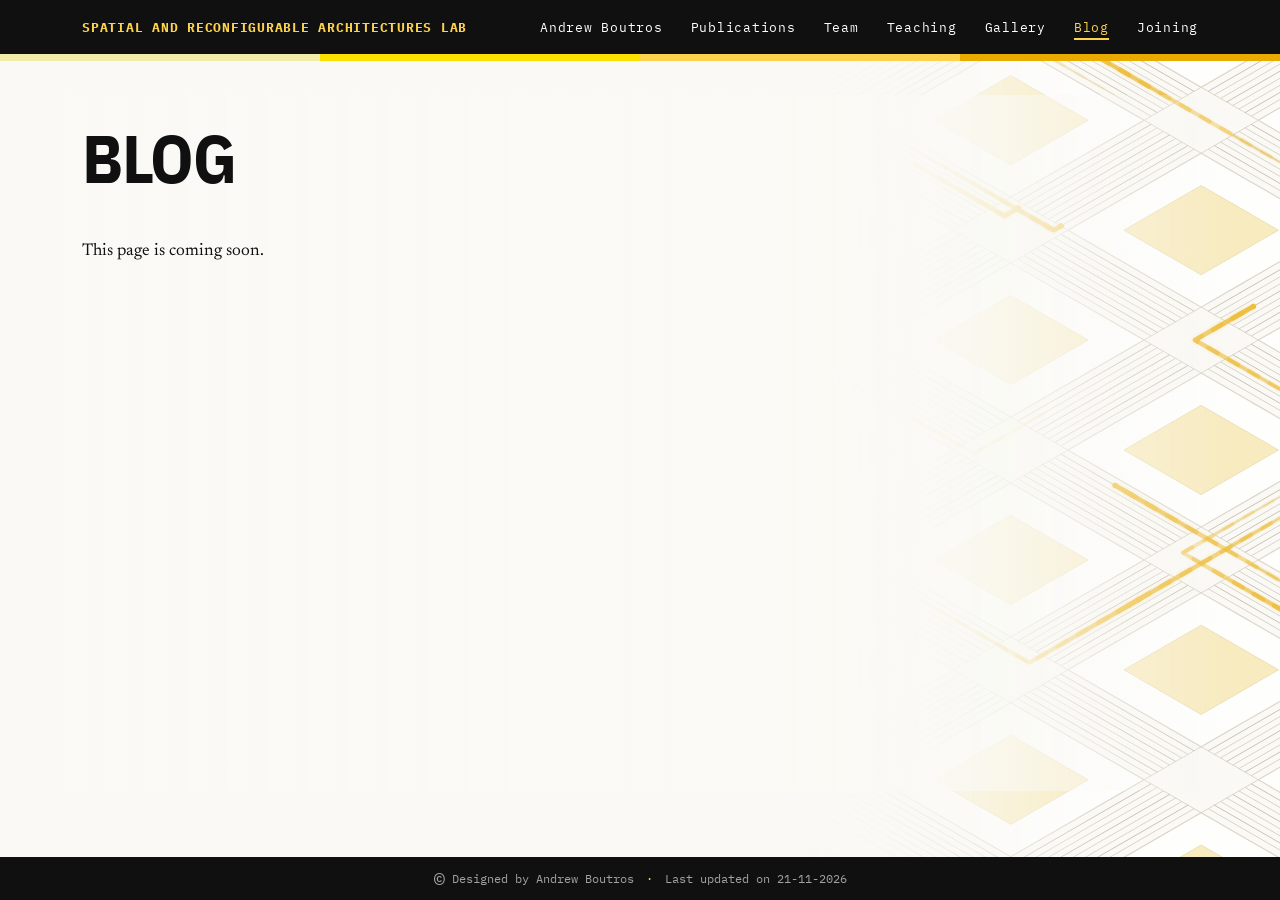
==== blog.html @ 1647d36e "Publish website from www@2eae42e" ====
<!DOCTYPE html>
<html lang="en">
<head>
<meta charset="utf-8">
<meta name="viewport" content="width=device-width, initial-scale=1">
<meta name="description" content="Future writing from Andrew Boutros and the Spatial And Reconfigurable Architectures Lab.">
<title>Blog — Andrew Boutros</title>
<link rel="icon" type="image/jpeg" href="assets/icons/waterloo-emblem.jpg">
<link rel="apple-touch-icon" href="assets/icons/waterloo-emblem.jpg">
<link rel="preconnect" href="https://fonts.googleapis.com">
<link rel="preconnect" href="https://fonts.gstatic.com" crossorigin>
<link href="https://fonts.googleapis.com/css2?family=IBM+Plex+Mono:wght@400;500;600&family=IBM+Plex+Sans+Condensed:wght@500;600;700&family=Newsreader:opsz,wght@6..72,300;6..72,400;6..72,500&display=swap" rel="stylesheet">
<link rel="stylesheet" href="assets/site.css">
</head>
<body class="page-blog">
<div class="bg" id="fabric" aria-hidden="true"></div>
<nav class="nav" aria-label="Primary">
<div class="nav-inner">
<div class="lab"><a target="_self" href="index.html">Spatial And Reconfigurable Architectures Lab</a></div>
<div class="nav-links"><a target="_self" href="index.html">Andrew Boutros</a>
<a target="_self" href="publications.html">Publications</a>
<a target="_self" href="research-team.html">Team</a>
<a target="_self" href="teaching.html">Teaching</a>
<a target="_self" href="gallery.html">Gallery</a>
<a target="_self" href="blog.html" aria-current="page">Blog</a>
<a target="_self" href="joining.html">Joining</a></div>
</div>
</nav>
<div class="colourbar" aria-hidden="true"><span></span><span></span><span></span><span></span></div>
<div class="wrap">

<main><h1>Blog</h1>
<div class="page-prose"><p>This page is coming soon.</p></div></main>
</div>
<footer><div class="foot-inner">
<p class="footer-credit"><span class="footer-copyright" aria-label="Copyright">©</span> Designed by Andrew Boutros <span class="footer-separator" aria-hidden="true">·</span> Last updated on 21-11-2026</p>
</div></footer>
<script src="assets/fabric.js"></script>
<script src="assets/site.js"></script>
<script data-goatcounter="https://aboutros.goatcounter.com/count" async src="https://gc.zgo.at/count.js"></script>
</body>
</html>
---- assets/site.css ----
:root{
  /* Waterloo palette: four gold levels + black/grey, on a paper-cream ground.
     Red is drawn from the three lions on the Waterloo shield. */
  --gold-1:#F2EDA8;
  --gold-2:#FAE100;
  --gold-3:#FED34C;
  --gold-4:#EAAB00;
  --ink:#101010;
  --grey-3:#787878;
  --grey-2:#A2A2A2;
  --grey-1:#DFDFDF;
  --lion:#BB0F33;
  --paper:#FAF9F5;
  --paper-2:#F0EEE6;

  --sans:"IBM Plex Sans Condensed",system-ui,sans-serif;
  --serif:"Newsreader",Georgia,serif;
  --mono:"IBM Plex Mono",ui-monospace,monospace;

  --rail:320px;
  --gap:56px;
}

*{box-sizing:border-box}
html{-webkit-text-size-adjust:100%}
body{
  margin:0;
  min-height:100vh;
  display:flex;
  flex-direction:column;
  background:var(--paper);
  color:var(--ink);
  font-family:var(--serif);
  font-size:17px;
  line-height:1.62;
  font-weight:400;
}
a{color:var(--ink);text-decoration:none;background-image:linear-gradient(var(--gold-3),var(--gold-3));
  background-size:100% .34em;background-position:0 88%;background-repeat:no-repeat;
  -webkit-box-decoration-break:clone;box-decoration-break:clone;transition:background-size .16s ease}
a:hover{background-size:100% 100%}
a:focus-visible{outline:2px solid var(--lion);outline-offset:2px;border-radius:2px}

/* ---------- right-hand fabric (signature element) ---------- */
.bg{position:fixed;right:0;top:0;bottom:0;z-index:-1;pointer-events:none;overflow:hidden;opacity:.76;
  width:clamp(340px,42vw,720px);
  -webkit-mask-image:linear-gradient(to left,#000 0%,#000 30%,rgba(0,0,0,.32) 58%,rgba(0,0,0,.08) 74%,transparent 94%);
  mask-image:linear-gradient(to left,#000 0%,#000 30%,rgba(0,0,0,.32) 58%,rgba(0,0,0,.08) 74%,transparent 94%)}

/* ---------- masthead ---------- */
.nav{background:var(--ink);color:#fff;position:relative;z-index:2}
.nav-inner{max-width:1180px;margin:0 auto;padding:14px 32px;display:flex;align-items:baseline;
  gap:28px;flex-wrap:wrap}
.lab{font-family:var(--sans);font-weight:700;font-size:16px;letter-spacing:.14em;
  text-transform:uppercase;color:var(--gold-3);margin-right:auto}
.nav-links{display:flex;align-items:baseline;gap:28px;flex-wrap:wrap}
.nav a{color:#fff;font-family:var(--mono);font-size:12.5px;letter-spacing:.06em;
  background-image:linear-gradient(var(--gold-3),var(--gold-3));background-size:0 2px;
  background-position:0 100%;padding-bottom:3px}
.nav a:hover{background-size:100% 2px;color:var(--gold-3)}
.nav a[aria-current="page"]{color:var(--gold-3);background-size:100% 2px}
.nav .lab a{color:inherit;background-image:none;background-size:0 0;padding-bottom:0}
.nav .lab a:hover{color:#fff;background-image:none;background-size:0 0}

/* the Waterloo colour bar: black over four levels of gold */
.colourbar{display:flex;height:7px;position:relative;z-index:2}
.colourbar span{flex:1}
.colourbar span:nth-child(1){background:var(--gold-1)}
.colourbar span:nth-child(2){background:var(--gold-2)}
.colourbar span:nth-child(3){background:var(--gold-3)}
.colourbar span:nth-child(4){background:var(--gold-4)}

/* ---------- shell ---------- */
.wrap{max-width:1180px;margin:0 auto;padding:64px 32px 0;position:relative;z-index:1;
  display:grid;grid-template-columns:var(--rail) 1fr;gap:var(--gap);width:100%;flex:1 0 auto}
.rail{align-self:start}
.page-publications .wrap,.page-research-team .wrap,.page-teaching .wrap,.page-gallery .wrap,
.page-blog .wrap,.page-joining .wrap{grid-template-columns:minmax(0,1fr);gap:0}

.portrait{width:100%;aspect-ratio:4/5;background:var(--paper-2);border:1px solid var(--ink);
  display:block;object-fit:cover}
.credit{font-family:var(--mono);font-size:11px;color:var(--grey-3);margin:8px 0 26px;letter-spacing:.02em}

.contact{font-family:var(--mono);font-size:13px;line-height:2.1;letter-spacing:.01em}
.contact>div{white-space:nowrap;overflow:hidden;text-overflow:ellipsis}
.contact .k{color:var(--grey-3);display:inline-block;width:5.2em}
.contact-map summary{display:flex;align-items:baseline;cursor:pointer;list-style:none}
.contact-map summary::-webkit-details-marker{display:none}
.contact-map summary::after{content:"+";margin-left:auto;color:var(--grey-3)}
.contact-map[open] summary::after{content:"−"}
.contact-map summary:hover .map-value{background-size:100% 100%}
.contact-map-fields{white-space:nowrap}
.map-value{background-image:linear-gradient(var(--gold-3),var(--gold-3));background-size:100% .34em;
  background-position:0 88%;background-repeat:no-repeat;transition:background-size .16s ease}
.contact-map-panel{margin:8px 0 14px;line-height:1.4}
.contact-map iframe{display:block;width:100%;height:210px;border:1px solid var(--ink);background:var(--paper-2)}
.contact-map-link{display:inline-block;margin-top:7px;font-size:10px;letter-spacing:.04em}

.affil{margin:26px 0 0;padding-top:20px;border-top:1px solid var(--grey-1);
  font-family:var(--mono);font-size:12px;line-height:1.85;color:var(--grey-3)}
.affil strong{color:var(--ink);font-weight:500}

/* ---------- main column ---------- */
main{position:relative}
main::before{content:"";position:absolute;inset:-30px -38px;z-index:-1;pointer-events:none;
  background:linear-gradient(to right,rgba(250,249,245,.98) 0%,rgba(250,249,245,.9) 68%,
    rgba(250,249,245,.42) 88%,rgba(250,249,245,0) 100%)}
h1{font-family:var(--sans);font-weight:700;font-size:clamp(44px,6.4vw,68px);line-height:.96;
  letter-spacing:-.02em;margin:0 0 6px;text-transform:uppercase}
.role{font-family:var(--mono);font-size:13px;letter-spacing:.05em;color:var(--grey-3);
  margin:0 0 34px;padding-bottom:26px;border-bottom:2px solid var(--ink)}
.page-home main p:not(.role){max-width:66ch;font-size:17px;text-align:justify;text-justify:inter-word;hyphens:none}
.bio p{margin:0 0 18px}

.actions{display:flex;gap:10px;flex-wrap:wrap;margin:30px 0 0}
.btn{font-family:var(--mono);font-size:12.5px;letter-spacing:.04em;padding:9px 15px;
  border:1px solid var(--ink);background:transparent;display:inline-block}
.btn:hover{background:var(--gold-3)}
.btn.solid{background:var(--ink);color:#fff}
.btn.solid:hover{background:var(--gold-3);border-color:var(--ink);color:var(--ink)}

section{margin-top:76px;scroll-margin-top:24px}
h2{font-family:var(--sans);font-weight:700;font-size:15px;letter-spacing:.2em;text-transform:uppercase;
  margin:0 0 26px;padding-bottom:10px;border-bottom:1px solid var(--ink);display:flex;
  align-items:baseline;gap:12px}
h2 .n{font-family:var(--mono);font-size:11px;font-weight:400;color:var(--grey-3);letter-spacing:.05em;
  margin-left:auto;text-transform:none}
.page-prose{margin-top:48px}
.page-prose p,.page-prose li{font-size:17px;line-height:1.55}
.page-prose p{max-width:none;text-align:justify;text-justify:inter-word;hyphens:none}
.page-prose h2{margin:0 0 18px;font-family:var(--sans);font-size:26px;line-height:1.2;scroll-margin-top:24px}
.page-prose h2~h2{margin-top:48px}
.page-prose h3{margin:42px 0 14px;font-family:var(--sans);font-size:21px;line-height:1.25;scroll-margin-top:24px}
.page-prose ul{margin:12px 0 20px;padding-left:24px}
.page-prose code{padding:1px 4px;background:var(--paper-2);font:13px var(--mono)}
.teaching-courses{margin-top:48px;display:grid;gap:18px}
.course summary{padding:14px 16px;border:1px solid var(--ink);background:var(--paper);
  cursor:pointer;font-family:var(--sans);font-size:18px;line-height:1.3;list-style:none}
.course summary::-webkit-details-marker{display:none}
.course summary:hover,.course summary:focus-visible,.course[open] summary{background:var(--gold-1)}
.course summary:focus-visible{outline:2px solid var(--lion);outline-offset:3px}
.course-offering-count{white-space:nowrap;color:var(--grey-3);font-weight:400}
.course-panel{margin-top:10px;padding:18px 20px;border:1px solid var(--ink);background:var(--paper);
  box-shadow:5px 5px 0 var(--gold-3)}
.course-overview{display:grid;grid-template-columns:150px minmax(0,1fr);gap:22px;align-items:center}
.course-logo{display:block;width:150px;height:150px;object-fit:contain}
.course-abstracts{display:grid;gap:10px}
.course-abstract{max-width:none;margin:0;font-size:17px;line-height:1.55;text-align:justify;
  text-justify:inter-word;hyphens:none}
.course-panel h2{margin:22px 0 8px;font-family:var(--sans);font-size:17px;line-height:1.3}
.course-feedback-note{margin:0 0 8px;color:var(--grey-3);font-size:15px;line-height:1.4}
.course-terms{list-style:none;margin:0;padding:0}
.course-terms li{display:flex;justify-content:flex-start;gap:24px;padding:6px 0;
  border-bottom:1px solid var(--grey-1);font-size:15px;line-height:1.4}
.course-terms li:last-child{border-bottom:0}
.course-feedback{display:flex;align-items:center;justify-content:flex-end;gap:10px;flex-wrap:wrap;
  text-align:right;color:var(--grey-3)}
.course-score-meter{position:relative;display:inline-block;cursor:help;line-height:1}
.course-score-track{position:relative;display:block;width:110px;height:12px;
  background:repeating-linear-gradient(90deg,var(--grey-1) 0 19px,transparent 19px 22px)}
.course-score-clip{position:absolute;inset:0 auto 0 0;width:var(--score-width);overflow:hidden}
.course-score-fill{display:block;width:110px;height:12px;
  background:repeating-linear-gradient(90deg,var(--gold-4) 0 19px,transparent 19px 22px)}
.course-score-meter::after{content:attr(data-score);position:absolute;left:50%;bottom:calc(100% + 8px);
  z-index:3;padding:5px 7px;background:var(--ink);color:#fff;font:11px/1.2 var(--mono);
  white-space:nowrap;opacity:0;visibility:hidden;transform:translateX(-50%) translateY(3px);
  transition:opacity .15s ease,transform .15s ease,visibility .15s ease;pointer-events:none}
.course-score-meter:hover::after,.course-score-meter:focus-visible::after{opacity:1;visibility:visible;
  transform:translateX(-50%) translateY(0)}
.course-score-meter:focus-visible{outline:2px solid var(--lion);outline-offset:3px}
.course-response-count{white-space:nowrap}

@media (max-width:600px){
  .course-overview{grid-template-columns:92px minmax(0,1fr);gap:14px}
  .course-logo{width:92px;height:92px}
}

/* news */
.news{list-style:none;margin:0;padding:0}
.news li{display:grid;grid-template-columns:5.5em 1fr;gap:14px;padding:13px 0;
  border-bottom:1px solid var(--grey-1);align-items:baseline}
.news li[hidden]{display:none}
.news time{font-family:var(--mono);font-size:12px;color:var(--grey-3);letter-spacing:.03em}
.news li>span{text-align:justify;text-justify:inter-word;hyphens:none}
.news-pagination{display:flex;align-items:center;justify-content:center;gap:12px;margin-top:16px}
.news-pagination button{display:grid;place-items:center;width:38px;height:34px;padding:0;border:1px solid var(--ink);
  background:var(--paper);color:var(--ink);cursor:pointer;font:20px/1 var(--sans)}
.news-pagination button:hover:not(:disabled),.news-pagination button:focus-visible{background:var(--gold-3)}
.news-pagination button:disabled{cursor:default;opacity:.3}
.news-pagination [data-news-page-status]{min-width:82px;text-align:center;color:var(--grey-3);
  font:12px var(--mono)}

/* publications */
.year{font-family:var(--mono);font-size:12px;letter-spacing:.14em;color:var(--grey-3);
  margin:36px 0 14px;padding-bottom:6px;border-bottom:1px dashed var(--grey-1)}
.year:first-of-type{margin-top:0}
.pub{margin:0 0 20px;padding-left:20px;border-left:2px solid var(--grey-1)}
.pub:hover{border-left-color:var(--gold-4)}
.pub .t{font-weight:500}
.citation-badge,.pdf-view-badge{display:inline-flex;align-items:center;gap:4px;margin-left:8px;padding:1px 5px;
  border:1px solid var(--ink);background:var(--paper-2);color:var(--ink);font-family:var(--mono);
  font-size:10px;font-weight:500;line-height:1.35;vertical-align:.12em;white-space:nowrap}
.citation-badge img,.pdf-view-badge img{display:block;width:12px;height:12px}
.pdf-view-badge{transition:opacity .15s ease}
.pdf-view-badge.is-unavailable{opacity:.55}
a.citation-badge:hover{background-image:none;background:var(--gold-3);border-color:var(--ink);color:var(--ink)}
.pub .a{font-size:15px;color:var(--ink);font-style:italic;display:block;margin-top:2px}
.pub .a b{color:var(--ink);font-weight:500;font-style:normal}
.pub .v{font-family:var(--mono);font-size:12px;color:var(--grey-3);display:block;margin-top:4px}
.pub-tags{display:inline-flex;gap:6px;flex-wrap:wrap;margin-left:10px;vertical-align:middle}
.pub-tag{font-family:var(--mono);font-size:10px;line-height:1.5;letter-spacing:.06em;
  text-transform:uppercase;padding:2px 7px;white-space:nowrap;border:1px solid var(--ink);
  background-image:none}
.pub-tag.award{display:inline-block;padding-inline:11px;background:var(--lion);border-color:var(--lion);
  color:var(--gold-3);clip-path:polygon(0 0,100% 0,calc(100% - 6px) 50%,100% 100%,0 100%,6px 50%)}
.pub-tag.video,.pub-tag.blog,.pub-tag.press,.pub-tag.github{
  background:var(--paper-2);border-color:var(--ink);color:var(--ink)}
a.pub-tag:hover{background-image:none;background:var(--gold-3);border-color:var(--ink);color:var(--ink)}

/* collaborators */
.collaborators{margin-top:54px}
.collaborators>.collaborator-list{max-width:none;line-height:1.3;text-align:justify;text-justify:inter-word;hyphens:none;margin-bottom:0}
.collaborator{white-space:nowrap}
.collaborator-count{font-family:var(--mono);font-size:10px;color:var(--grey-3)}

/* publication summary */
.publication-summary dl{display:grid;grid-template-columns:max-content minmax(5ch,max-content);column-gap:28px;
  margin:0;line-height:1.3}
.publication-summary dl>div{display:contents}
.publication-summary dt{padding:2px 0;font:inherit;color:var(--ink)}
.publication-summary dd{margin:0;padding:2px 0;font:inherit;font-weight:500;color:var(--ink);text-align:right}

/* team */
.page-research-team main>section{margin-top:48px}
.team-grid{display:grid;grid-template-columns:repeat(auto-fill,minmax(135px,155px));gap:30px 24px;
  justify-content:start}
.team-photo{width:100%;aspect-ratio:1;overflow:hidden;border:1px solid var(--ink);background:var(--paper-2)}
.team-card img{display:block;width:100%;height:100%;object-fit:cover;
  object-position:var(--crop-x,50%) var(--crop-y,50%);transform:scale(var(--crop-zoom,1));
  transform-origin:var(--crop-x,50%) var(--crop-y,50%)}
.team-profile-toggle{display:block;margin-top:12px;padding:0;border:0;background:none;color:var(--ink);cursor:pointer;
  font-family:var(--sans);font-size:18px;font-weight:600;line-height:1.2;text-align:left}
.team-profile-toggle:hover,.team-profile-toggle[aria-expanded="true"]{color:var(--lion)}
.team-profile-toggle:focus-visible{outline:2px solid var(--lion);outline-offset:3px}
.team-profile-panels:empty{display:none}
.team-profile-panel{width:100%;margin-top:28px;padding:18px 20px;border:1px solid var(--ink);
  background:var(--paper);box-shadow:5px 5px 0 var(--gold-3)}
.team-profile-panel[hidden]{display:none}
.team-profile-panel h3{margin:0 0 8px;font-family:var(--sans);font-size:18px;line-height:1.2}
.team-profile-subheading{margin:22px 0 8px;font-family:var(--sans);font-size:17px;line-height:1.2}
.team-profile-panel p{margin:0;font-size:15px;line-height:1.45;color:var(--ink);
  text-align:justify;text-justify:inter-word;hyphens:none}
.team-profile-panel p+p{margin-top:10px}
.team-profile-section{margin-top:28px}
.team-profile-section h4{margin:0 0 8px;font-family:var(--sans);font-size:17px;line-height:1.2}
.team-profile-panel .team-profile-note{color:var(--grey-3)}
.team-profile-image{display:block;width:min(100%,900px);margin-top:16px;background:none}
.team-profile-image:hover{background:none}
.team-profile-image img{display:block;width:100%;height:auto;border:1px solid var(--ink)}
.academic-family{margin-top:16px}
.family-controls{display:flex;align-items:end;justify-content:space-between;gap:12px;flex-wrap:wrap;
  margin-bottom:10px;font:12px var(--mono)}
.family-controls label{display:grid;gap:4px;color:var(--grey-3)}
.family-controls input{width:min(280px,72vw);padding:7px 9px;border:1px solid var(--ink);
  border-radius:0;background:var(--paper);color:var(--ink);font:13px var(--sans)}
.family-control-buttons{display:flex;gap:6px;flex-wrap:wrap}
.family-controls button{padding:7px 9px;border:1px solid var(--ink);background:var(--paper);
  color:var(--ink);cursor:pointer;font:600 11px var(--mono)}
.family-controls button:hover,.family-controls button:focus-visible{background:var(--gold-3)}
.family-viewport{width:100%;height:auto;min-height:0;aspect-ratio:var(--family-aspect);overflow:hidden;
  border:1px solid var(--ink);background:var(--paper-2)}
.family-svg{display:block;width:100%;height:100%;touch-action:pan-y;cursor:grab;user-select:none}
.family-svg.is-dragging{cursor:grabbing}
.family-edge{fill:none;stroke:var(--grey-2);stroke-width:1.5;vector-effect:non-scaling-stroke;
  transition:opacity .15s ease,stroke .15s ease,stroke-width .15s ease}
.family-node{cursor:pointer;transition:opacity .15s ease}
.family-node-box{fill:var(--paper);stroke:var(--ink);stroke-width:2;vector-effect:non-scaling-stroke}
.family-node-accent{fill:var(--grey-2)}
.family-node-photo{pointer-events:none}
.family-group-italy .family-node-box{fill:#dcebd7}
.family-group-italy .family-node-accent{fill:#72956b}
.family-group-paris .family-node-box{fill:#fff1c8}
.family-group-paris .family-node-accent{fill:var(--gold-4)}
.family-group-leiden .family-node-box{fill:#f6cf9f}
.family-group-leiden .family-node-accent{fill:#c97832}
.family-group-cambridge .family-node-box{fill:#f3cdd0}
.family-group-cambridge .family-node-accent{fill:var(--lion)}
.family-group-toronto .family-node-box{fill:#cbdff0}
.family-group-toronto .family-node-accent{fill:#3977a5}
.family-group-current .family-node-box{fill:var(--gold-1)}
.family-group-current .family-node-accent{fill:var(--lion)}
.family-node-name{fill:var(--ink);font:600 15px var(--sans);text-anchor:middle}
.family-node-meta{fill:var(--ink);font:500 13.5px var(--sans);text-anchor:middle}
.family-node:hover .family-node-box,.family-node:focus .family-node-box{stroke:var(--lion);stroke-width:3}
.academic-family.has-selection .family-node:not(.is-lineage):not(.is-selected),
.academic-family.has-selection .family-edge:not(.is-lineage){opacity:.16}
.family-node.is-lineage .family-node-box{stroke:var(--gold-4);stroke-width:3}
.family-node.is-selected .family-node-box{stroke:var(--lion);stroke-width:4}
.family-edge.is-lineage{stroke:var(--ink);stroke-width:1.75;opacity:1}
.family-detail-area{min-height:84px;margin-top:10px;padding:12px 14px;border:1px solid var(--grey-1);
  background:var(--paper)}
.team-profile-panel .family-detail-prompt{color:var(--grey-3)}
.family-detail-content{display:grid;grid-template-columns:72px minmax(0,1fr);gap:14px;align-items:start}
.family-detail-photo{display:block;width:72px;height:96px;border:1px solid var(--ink);object-fit:cover}
.family-person-detail h5{margin:0 0 8px;font:600 17px var(--sans)}
.family-person-detail dl{display:grid;gap:5px;margin:0;font-size:14px;line-height:1.35}
.family-person-detail dl>div{display:grid;grid-template-columns:150px minmax(0,1fr);gap:12px}
.family-person-detail dt{color:var(--grey-3)}
.family-person-detail dd{margin:0}
.family-person-detail button{padding:0;border:0;background:none;color:var(--ink);cursor:pointer;
  font:inherit;text-decoration:underline;text-decoration-color:var(--gold-4);text-decoration-thickness:3px;
  text-underline-offset:-1px}
.family-person-detail button:hover{color:var(--lion)}
.team-profile-links{display:flex;gap:14px;flex-wrap:wrap;margin-top:12px;font-size:14px}
.team-title{margin:1px 0 0;font-size:15px;line-height:1.35;color:var(--grey-3)}
.team-list{list-style:none;margin:0;padding:0;line-height:1.3}
.team-list li{padding:3px 0}
.team-alumni span{color:var(--grey-3)}
.team-sponsors .sponsors-intro{margin:0 0 18px;font-size:15px;line-height:1.45}
.sponsor-list{display:flex;align-items:center;justify-content:center;gap:24px 36px;flex-wrap:wrap;list-style:none;
  margin:0;padding:0}
.sponsor-list li{margin:0}
.sponsor-logo{display:flex;align-items:center;justify-content:center;width:230px;height:92px;
  padding:10px 14px;border:1px solid var(--grey-1);background:#fff;transition:border-color .15s ease}
.sponsor-logo:hover,.sponsor-logo:focus-visible{border-color:var(--waterloo-gold)}
.sponsor-logo img{display:block;max-width:100%;max-height:100%;object-fit:contain}

/* gallery */
.gallery-grid{display:grid;grid-template-columns:repeat(auto-fill,minmax(220px,1fr));gap:24px;margin-top:48px}
.gallery-item{display:block;border:1px solid var(--ink);background:var(--paper);color:var(--ink)}
.gallery-item:hover{background:var(--gold-1)}
.gallery-item img{display:block;width:100%;aspect-ratio:4/3;object-fit:cover;border-bottom:1px solid var(--ink)}
.gallery-item span{display:block;padding:10px 12px;font-size:14px;line-height:1.3}
.gallery-lightbox{width:calc(100vw - 32px);max-width:none;max-height:calc(100vh - 32px);margin:auto;
  padding:14px;border:1px solid var(--ink);background:var(--paper);color:var(--ink);overflow:hidden}
.gallery-lightbox[open]{display:grid;grid-template-rows:auto minmax(0,1fr);height:calc(100vh - 32px)}
.gallery-lightbox::backdrop{background:rgba(24,24,22,.88)}
.gallery-lightbox-close{display:block;margin:0 0 12px auto;padding:7px 12px;
  border:1px solid var(--ink);background:var(--paper);color:var(--ink);cursor:pointer;font:600 13px var(--mono)}
.gallery-lightbox-close:hover{background:var(--gold-3)}
.gallery-lightbox figure{display:grid;grid-template-rows:minmax(0,1fr) auto;min-height:0;margin:0}
.gallery-lightbox-stage{position:relative;min-height:0}
.gallery-lightbox img{display:block;width:100%;height:100%;min-height:0;object-fit:contain}
.gallery-lightbox-nav{position:absolute;top:50%;width:48px;height:64px;padding:0;border:1px solid var(--ink);
  background:rgba(250,249,245,.9);color:var(--ink);cursor:pointer;font:400 38px/1 var(--sans);
  transform:translateY(-50%)}
.gallery-lightbox-nav:hover{background:var(--gold-3)}
.gallery-lightbox-previous{left:12px}
.gallery-lightbox-next{right:12px}
.gallery-lightbox figcaption{padding:12px 2px 2px;font-size:15px;line-height:1.35}

.note{background:var(--gold-1);border:1px solid var(--gold-4);padding:20px 24px;
  font-size:16px;max-width:66ch}
.note strong{font-family:var(--sans);letter-spacing:.02em}

footer{margin-top:96px;background:var(--ink);color:var(--grey-2);position:relative;z-index:1}
.foot-inner{max-width:1180px;margin:0 auto;padding:12px 32px;font-family:var(--mono);font-size:12px;
  text-align:center}
.footer-credit{margin:0}
.footer-copyright{display:inline-block;font-size:18px;line-height:0;vertical-align:-2px}
.footer-separator{padding:0 5px;color:var(--gold-3)}
footer a{color:var(--gold-3);background:none}
footer a:hover{color:#fff}

@media (max-width:900px){
  .wrap{grid-template-columns:1fr;gap:44px;padding:40px 22px 0}
  .rail{display:grid;grid-template-columns:150px 1fr;gap:24px;align-items:start}
  .credit{margin-bottom:0}
  .nav-inner{padding:12px 22px;gap:16px}
  .lab{flex:1 0 100%;margin-bottom:4px}
  .nav-links{width:100%;gap:16px}
  .foot-inner{padding:10px 22px}
  section{margin-top:56px}
  .bg{display:none}
  .news li{grid-template-columns:1fr;gap:3px}
  .family-viewport{min-height:0}
  .family-person-detail dl>div{grid-template-columns:1fr;gap:1px}
}
@media (max-width:640px){
  body{font-size:16px;line-height:1.55}
  .nav-inner{display:block;padding:9px 16px 0}
  .lab{margin:0 0 2px;font-size:13px;line-height:1.25;letter-spacing:.09em}
  .nav-links{width:auto;margin:0 -16px;padding:0 16px 7px;gap:20px;flex-wrap:nowrap;
    overflow-x:auto;overscroll-behavior-x:contain;scrollbar-width:none;-webkit-overflow-scrolling:touch}
  .nav-links::-webkit-scrollbar{display:none}
  .nav-links a{flex:0 0 auto;padding:7px 0 6px}

  .wrap{padding:28px 16px 0;gap:32px}
  .rail{grid-template-columns:112px minmax(0,1fr);gap:16px}
  .credit:empty{display:none}
  .contact{min-width:0;font-size:11.5px;line-height:1.65}
  .contact>div{white-space:normal;overflow:visible;text-overflow:clip}
  .contact .k{display:block;width:auto;line-height:1.3}
  .contact a{overflow-wrap:anywhere}
  .contact-map summary{min-height:36px;align-items:center}
  .contact-map-panel{width:calc(100vw - 32px);margin:8px 0 14px -128px}
  .contact-map iframe{height:min(58vw,210px)}
  .contact-map-link{font-size:11px}
  .actions{margin-top:16px;gap:8px}
  .btn{min-height:40px;padding:9px 12px}
  .affil{margin-top:16px;padding-top:14px;font-size:11px;line-height:1.55}

  main::before{inset:-20px -12px;filter:blur(12px)}
  h1{font-size:clamp(34px,11vw,44px);line-height:1;overflow-wrap:anywhere}
  .role{margin-bottom:25px;padding-bottom:20px;font-size:11px;line-height:1.45;letter-spacing:.035em}
  section{margin-top:44px}
  h2{margin-bottom:18px;font-size:14px;line-height:1.35;letter-spacing:.14em;flex-wrap:wrap}
  .page-home main p:not(.role),.page-prose p,.page-prose li,.news li>span,
  .collaborators>.collaborator-list,.team-profile-panel p,.course-abstract{
    text-align:left;text-justify:auto}
  .page-prose{margin-top:32px}
  .page-prose p,.page-prose li{font-size:16px;line-height:1.5}
  .page-prose h2{font-size:22px;line-height:1.2}
  .page-prose h2~h2{margin-top:36px}
  .page-prose h3{margin:32px 0 12px;font-size:19px}
  .page-prose code{overflow-wrap:anywhere;word-break:break-word}

  .news li{padding:10px 0}
  .news-pagination button{width:44px;height:40px}

  .pub{margin-bottom:18px;padding-left:11px}
  .pub .t{display:flex;align-items:center;column-gap:6px;flex-wrap:wrap;line-height:1.42}
  .pub .t>a:first-child{flex:1 0 100%}
  .citation-badge,.pdf-view-badge{min-height:24px;margin:4px 0 0;padding:2px 6px}
  .pub .a{font-size:14px;line-height:1.4}
  .pub .v{font-size:11px;line-height:1.45}
  .pub-tags{display:flex;margin:6px 0 0;gap:5px}
  .pub-tag{padding:3px 7px}
  .year{margin-top:30px}
  .collaborators{margin-top:42px}
  .collaborators>.collaborator-list{line-height:1.45}
  .publication-summary dl{grid-template-columns:max-content minmax(3ch,max-content);column-gap:16px;
    font-size:15px;line-height:1.35}

  .page-research-team main>section{margin-top:38px}
  .team-grid{grid-template-columns:repeat(2,minmax(0,1fr));gap:22px 16px}
  .team-profile-toggle{min-height:36px;margin-top:9px;font-size:17px}
  .team-title{font-size:14px}
  .team-profile-panel{margin-top:20px;padding:15px 14px;box-shadow:3px 3px 0 var(--gold-3)}
  .team-profile-section{margin-top:22px}
  .family-controls{display:grid;grid-template-columns:1fr;align-items:stretch}
  .family-controls label,.family-controls input{width:100%}
  .family-control-buttons{display:grid;grid-template-columns:repeat(3,1fr)}
  .family-controls button{min-height:42px}
  .family-viewport{height:clamp(480px,72vh,680px);height:clamp(480px,72svh,680px);aspect-ratio:auto}
  .family-svg{touch-action:none}
  .family-detail-area{padding:11px 10px}
  .family-detail-content{grid-template-columns:60px minmax(0,1fr);gap:10px}
  .family-detail-photo{width:60px;height:80px}
  .family-person-detail dl{font-size:13px}
  .sponsor-logo{width:min(230px,100%)}

  .teaching-courses{margin-top:32px;gap:14px}
  .course summary{padding:12px;font-size:17px}
  .course-panel{padding:15px 14px;box-shadow:3px 3px 0 var(--gold-3)}
  .course-overview{grid-template-columns:1fr;gap:12px}
  .course-logo{width:84px;height:84px;margin:0 auto}
  .course-abstracts{gap:9px}
  .course-abstract{font-size:16px;line-height:1.5}
  .course-panel h2{margin-top:18px;font-size:16px}
  .course-feedback-note{font-size:14px}
  .course-terms li{display:grid;grid-template-columns:1fr;gap:4px;padding:8px 0}
  .course-feedback{justify-content:flex-start;text-align:left}
  .course-score-meter{display:inline-flex;align-items:center}
  .course-score-meter::after{content:attr(data-score);position:static;margin-left:7px;padding:0;
    background:none;color:var(--grey-3);font:11px/1.2 var(--mono);opacity:1;visibility:visible;
    transform:none;transition:none}
  .course-score-meter:hover::after,.course-score-meter:focus-visible::after{transform:none}

  .gallery-grid{grid-template-columns:repeat(2,minmax(0,1fr));gap:12px;margin-top:32px}
  .gallery-item span{padding:8px;font-size:12px;line-height:1.3}
  .gallery-lightbox{width:calc(100vw - 12px);height:calc(100svh - 12px);max-height:none;padding:8px}
  .gallery-lightbox[open]{height:calc(100svh - 12px)}
  .gallery-lightbox-close{min-height:40px;margin-bottom:8px}
  .gallery-lightbox-nav{width:44px;height:56px}
  .gallery-lightbox-previous{left:4px}
  .gallery-lightbox-next{right:4px}
  .gallery-lightbox figcaption{padding-top:8px;font-size:13px}

  footer{margin-top:64px}
  .foot-inner{padding:10px 16px;font-size:10.5px;line-height:1.45}
  .footer-copyright{font-size:16px}
}
@media (max-width:400px){
  .wrap{padding:24px 14px 0}
  .rail{grid-template-columns:96px minmax(0,1fr);gap:14px}
  .contact-map-panel{width:calc(100vw - 28px);margin-left:-110px}
  .actions{gap:6px}
  .btn{padding-inline:10px}
  .publication-summary dl{column-gap:10px;font-size:14px}
  .team-grid{gap:20px 12px}
  .team-profile-toggle{font-size:16px}
}
@media (prefers-reduced-motion:reduce){
  *{transition:none !important}
}
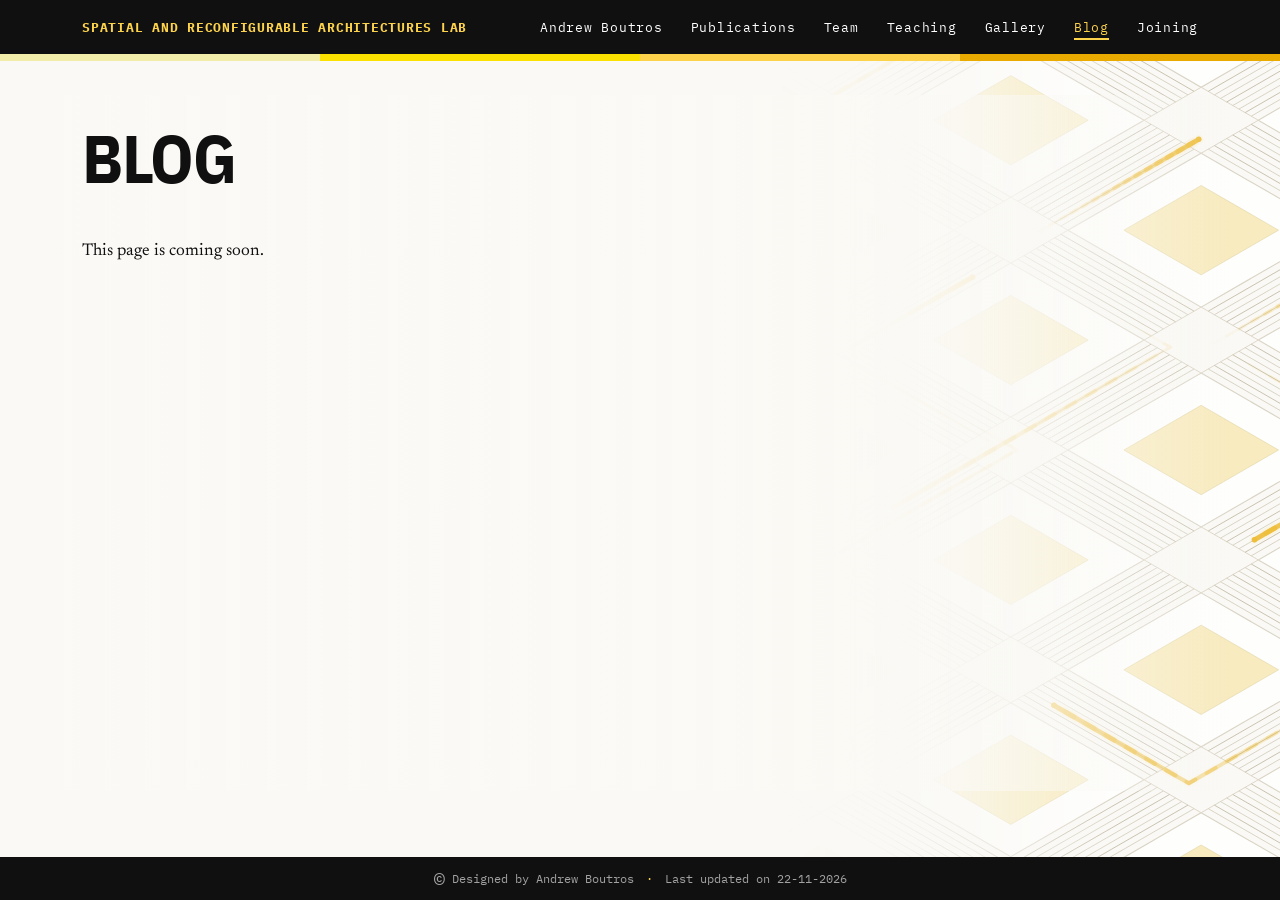
==== commit 60b2da8e: "Publish website from www@2eae42e" ====
--- a/blog.html
+++ b/blog.html
@@ -33,7 +33,7 @@
 <div class="page-prose"><p>This page is coming soon.</p></div></main>
 </div>
 <footer><div class="foot-inner">
-<p class="footer-credit"><span class="footer-copyright" aria-label="Copyright">©</span> Designed by Andrew Boutros <span class="footer-separator" aria-hidden="true">·</span> Last updated on 21-11-2026</p>
+<p class="footer-credit"><span class="footer-copyright" aria-label="Copyright">©</span> Designed by Andrew Boutros <span class="footer-separator" aria-hidden="true">·</span> Last updated on 22-11-2026</p>
 </div></footer>
 <script src="assets/fabric.js"></script>
 <script src="assets/site.js"></script>
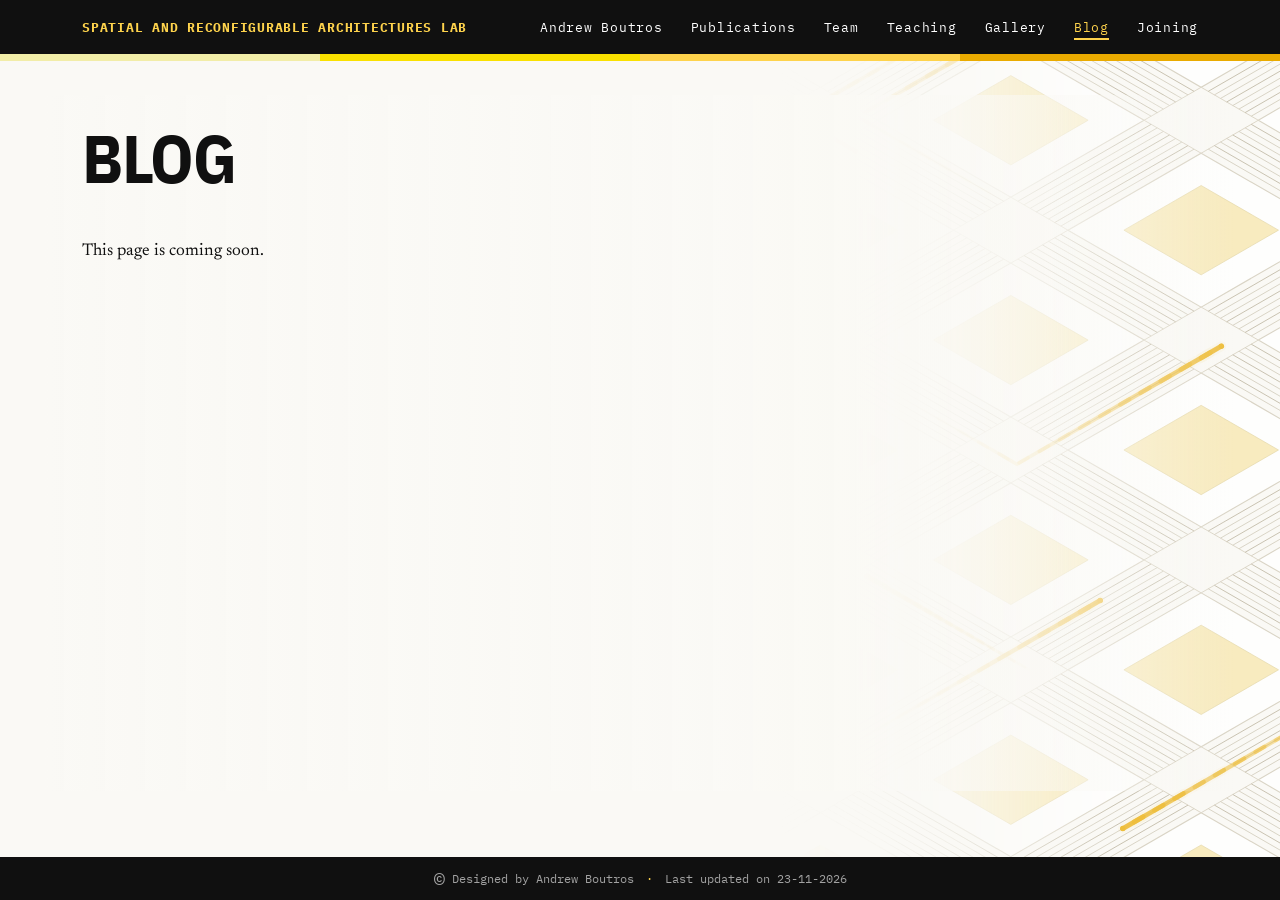
==== commit db6084d2: "Publish website from www@ff37ef5" ====
--- a/blog.html
+++ b/blog.html
@@ -33,7 +33,7 @@
 <div class="page-prose"><p>This page is coming soon.</p></div></main>
 </div>
 <footer><div class="foot-inner">
-<p class="footer-credit"><span class="footer-copyright" aria-label="Copyright">©</span> Designed by Andrew Boutros <span class="footer-separator" aria-hidden="true">·</span> Last updated on 22-11-2026</p>
+<p class="footer-credit"><span class="footer-copyright" aria-label="Copyright">©</span> Designed by Andrew Boutros <span class="footer-separator" aria-hidden="true">·</span> Last updated on 23-11-2026</p>
 </div></footer>
 <script src="assets/fabric.js"></script>
 <script src="assets/site.js"></script>
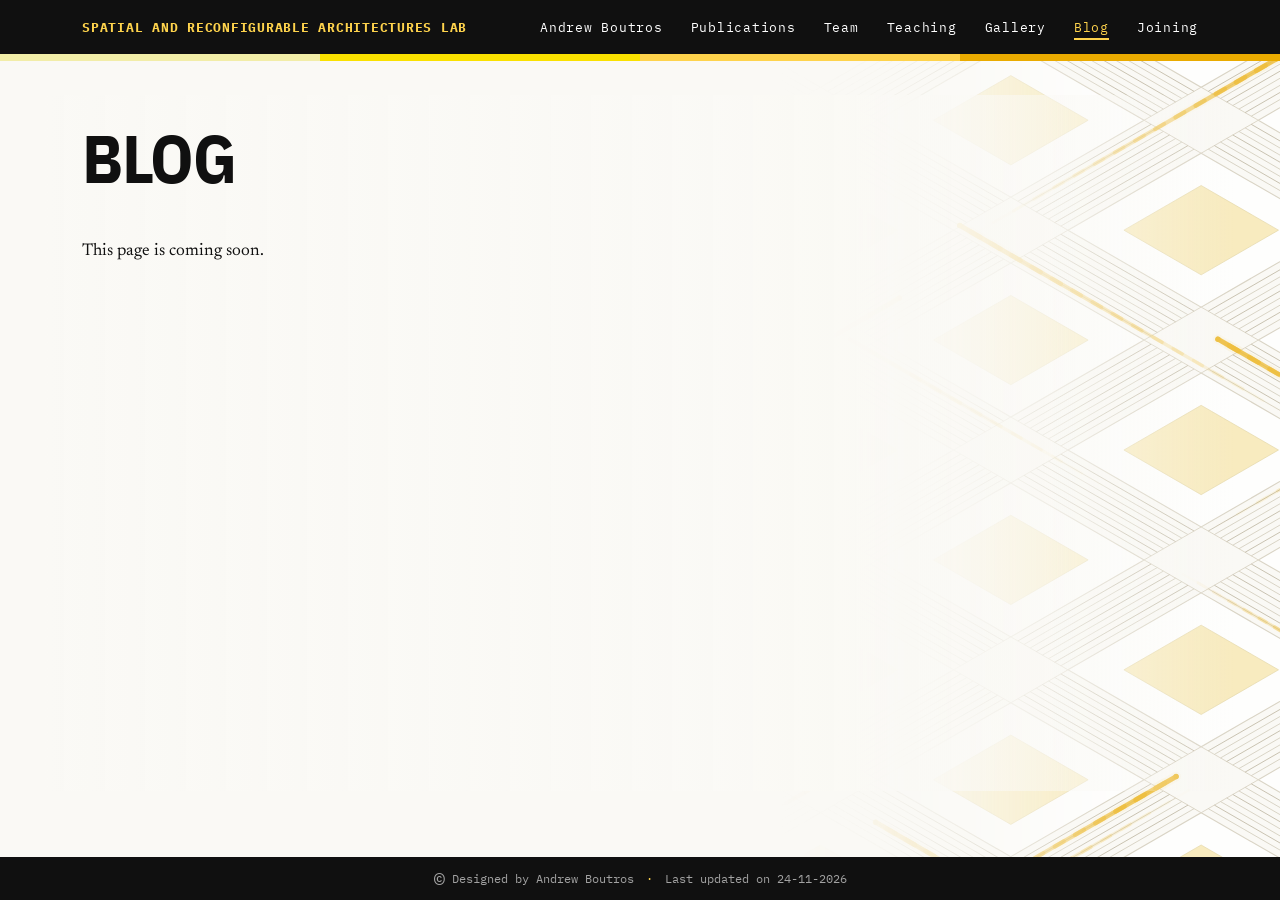
==== commit 5f55643d: "Publish website from www@ff37ef5" ====
--- a/blog.html
+++ b/blog.html
@@ -33,7 +33,7 @@
 <div class="page-prose"><p>This page is coming soon.</p></div></main>
 </div>
 <footer><div class="foot-inner">
-<p class="footer-credit"><span class="footer-copyright" aria-label="Copyright">©</span> Designed by Andrew Boutros <span class="footer-separator" aria-hidden="true">·</span> Last updated on 23-11-2026</p>
+<p class="footer-credit"><span class="footer-copyright" aria-label="Copyright">©</span> Designed by Andrew Boutros <span class="footer-separator" aria-hidden="true">·</span> Last updated on 24-11-2026</p>
 </div></footer>
 <script src="assets/fabric.js"></script>
 <script src="assets/site.js"></script>
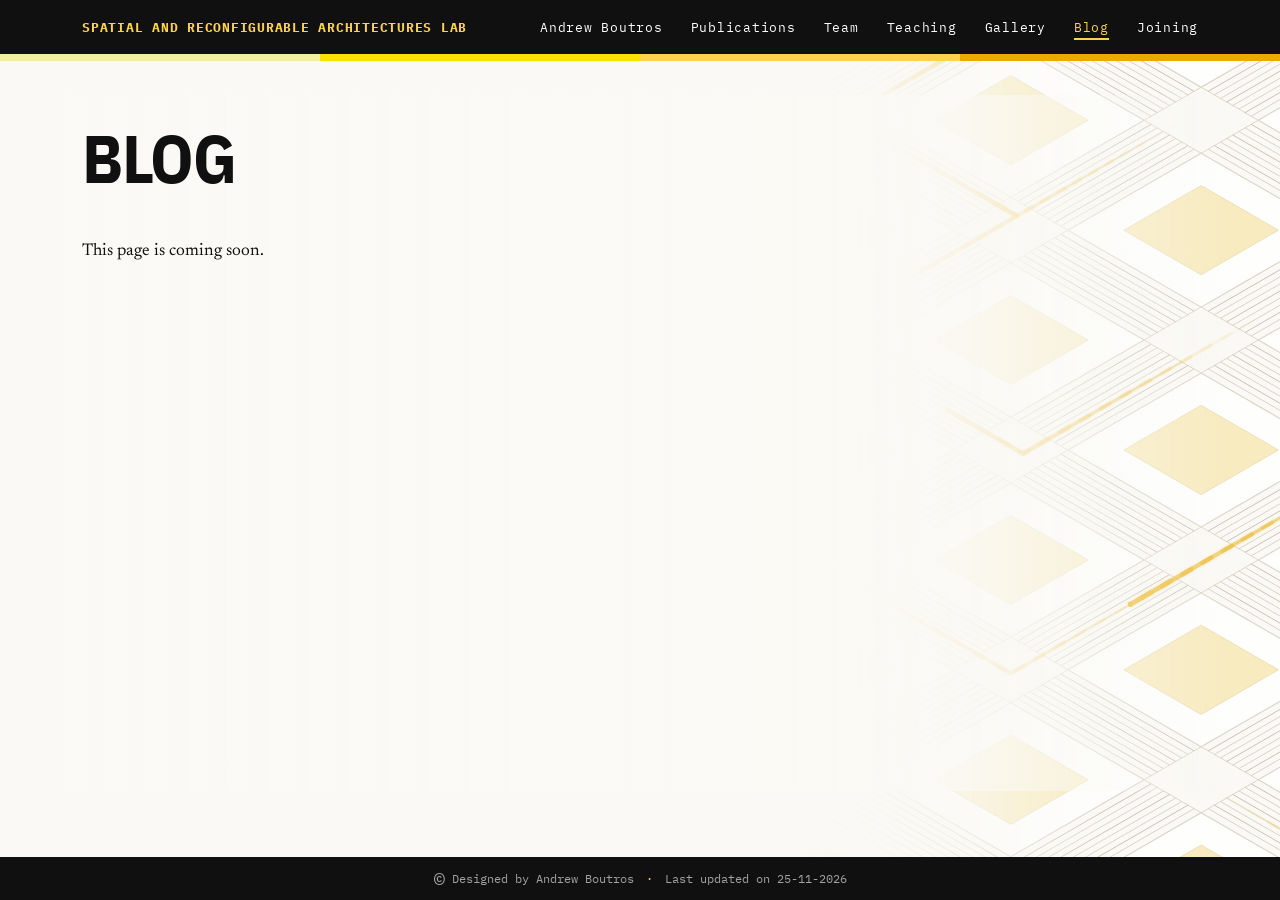
==== commit 67beea61: "Publish website from www@b9e92b5" ====
--- a/blog.html
+++ b/blog.html
@@ -33,7 +33,7 @@
 <div class="page-prose"><p>This page is coming soon.</p></div></main>
 </div>
 <footer><div class="foot-inner">
-<p class="footer-credit"><span class="footer-copyright" aria-label="Copyright">©</span> Designed by Andrew Boutros <span class="footer-separator" aria-hidden="true">·</span> Last updated on 24-11-2026</p>
+<p class="footer-credit"><span class="footer-copyright" aria-label="Copyright">©</span> Designed by Andrew Boutros <span class="footer-separator" aria-hidden="true">·</span> Last updated on 25-11-2026</p>
 </div></footer>
 <script src="assets/fabric.js"></script>
 <script src="assets/site.js"></script>
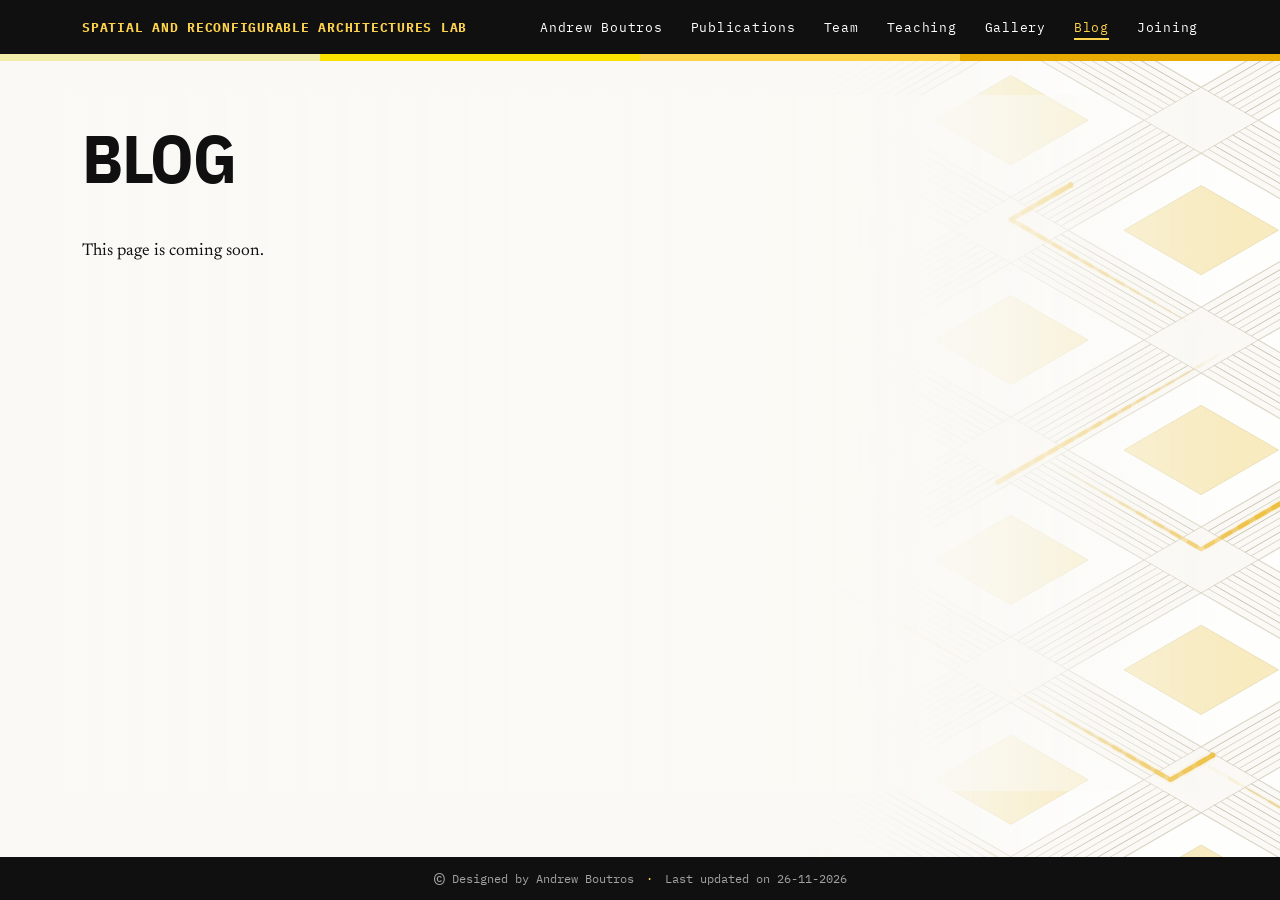
==== commit 6bce5f7b: "Publish website from www@8e17b6a" ====
--- a/blog.html
+++ b/blog.html
@@ -33,7 +33,7 @@
 <div class="page-prose"><p>This page is coming soon.</p></div></main>
 </div>
 <footer><div class="foot-inner">
-<p class="footer-credit"><span class="footer-copyright" aria-label="Copyright">©</span> Designed by Andrew Boutros <span class="footer-separator" aria-hidden="true">·</span> Last updated on 25-11-2026</p>
+<p class="footer-credit"><span class="footer-copyright" aria-label="Copyright">©</span> Designed by Andrew Boutros <span class="footer-separator" aria-hidden="true">·</span> Last updated on 26-11-2026</p>
 </div></footer>
 <script src="assets/fabric.js"></script>
 <script src="assets/site.js"></script>
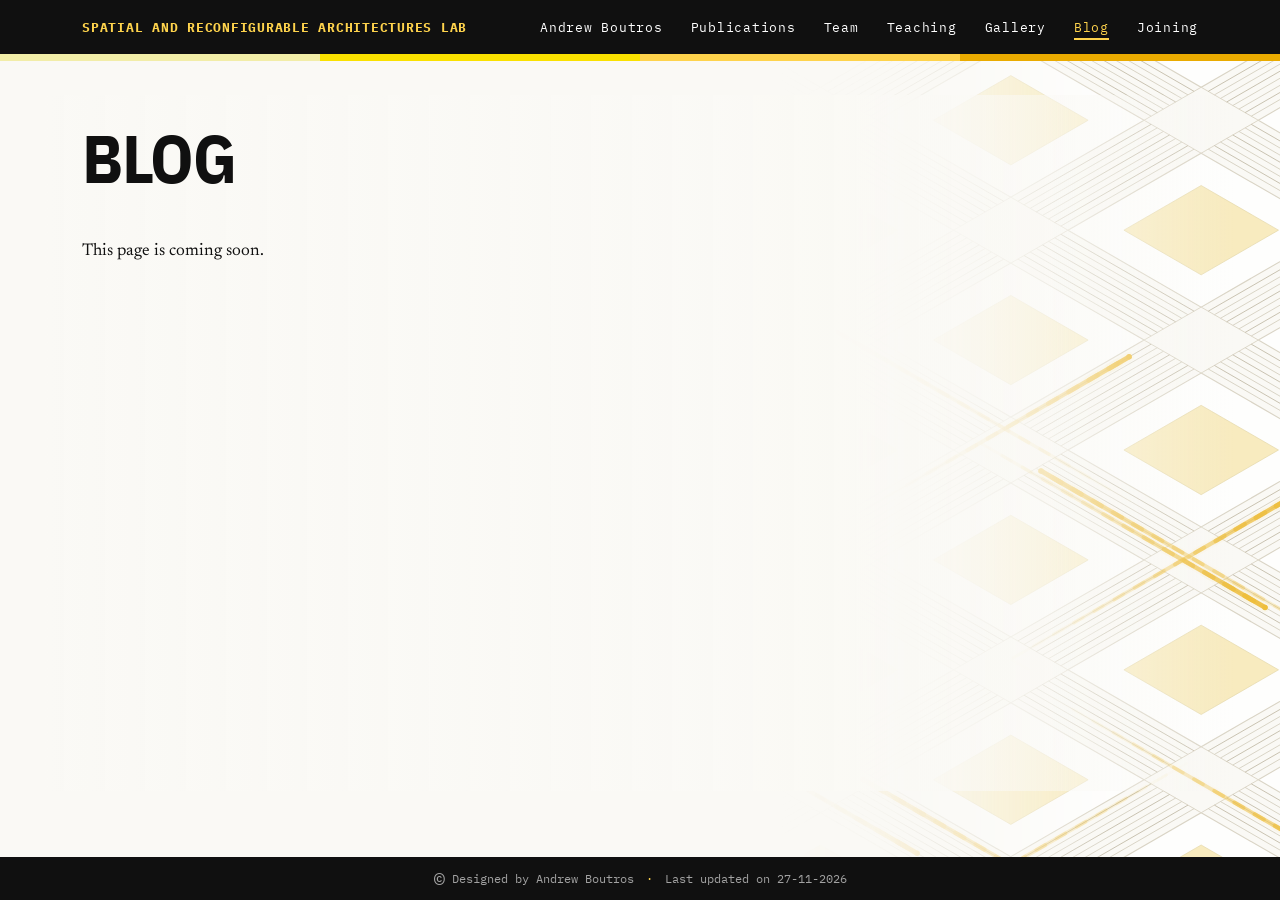
==== commit 2bba2b30: "Publish website from www@8e17b6a" ====
--- a/blog.html
+++ b/blog.html
@@ -33,7 +33,7 @@
 <div class="page-prose"><p>This page is coming soon.</p></div></main>
 </div>
 <footer><div class="foot-inner">
-<p class="footer-credit"><span class="footer-copyright" aria-label="Copyright">©</span> Designed by Andrew Boutros <span class="footer-separator" aria-hidden="true">·</span> Last updated on 26-11-2026</p>
+<p class="footer-credit"><span class="footer-copyright" aria-label="Copyright">©</span> Designed by Andrew Boutros <span class="footer-separator" aria-hidden="true">·</span> Last updated on 27-11-2026</p>
 </div></footer>
 <script src="assets/fabric.js"></script>
 <script src="assets/site.js"></script>
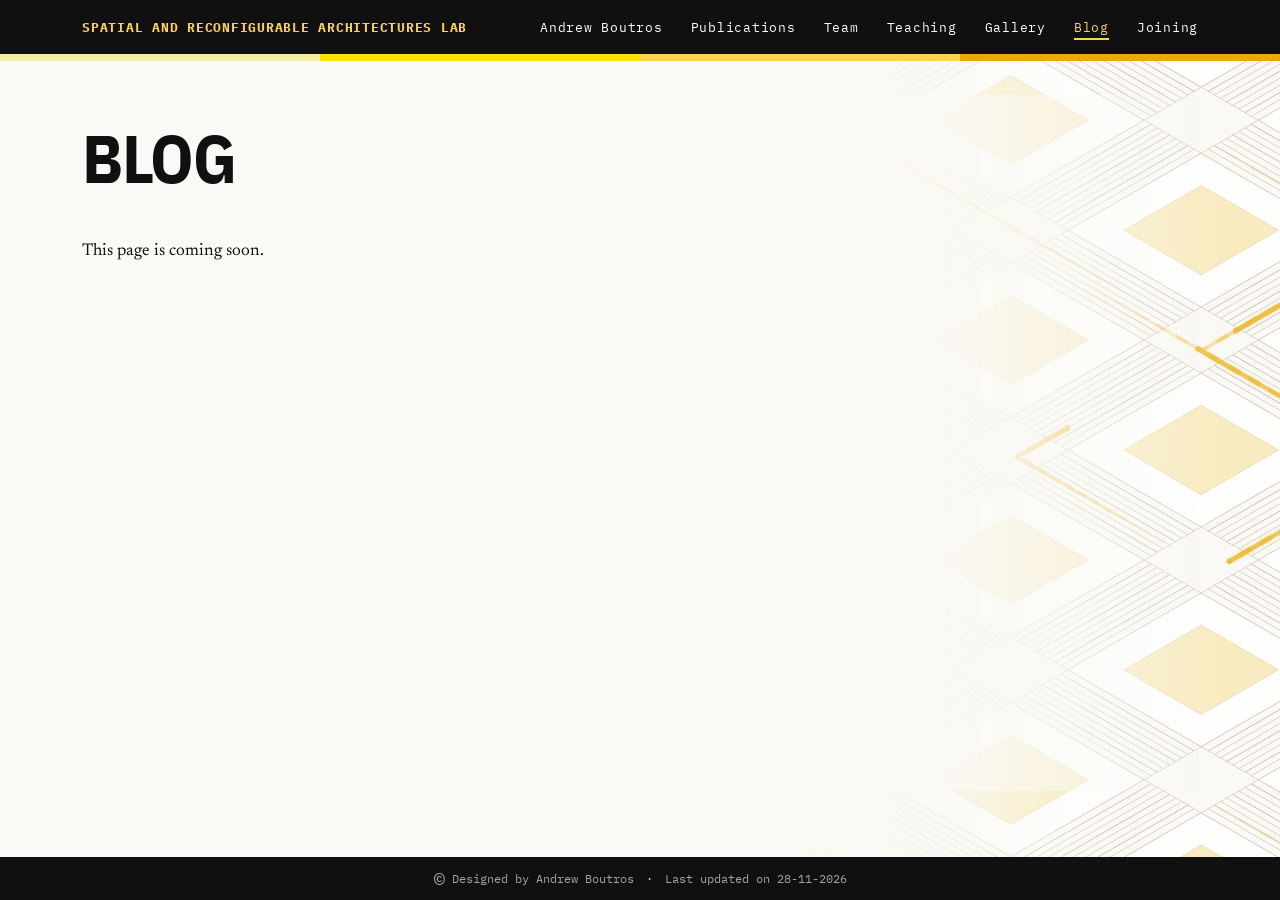
==== commit 28282ed8: "Publish website from www@660ad82" ====
--- a/blog.html
+++ b/blog.html
@@ -33,7 +33,7 @@
 <div class="page-prose"><p>This page is coming soon.</p></div></main>
 </div>
 <footer><div class="foot-inner">
-<p class="footer-credit"><span class="footer-copyright" aria-label="Copyright">©</span> Designed by Andrew Boutros <span class="footer-separator" aria-hidden="true">·</span> Last updated on 27-11-2026</p>
+<p class="footer-credit"><span class="footer-copyright" aria-label="Copyright">©</span> Designed by Andrew Boutros <span class="footer-separator" aria-hidden="true">·</span> Last updated on 28-11-2026</p>
 </div></footer>
 <script src="assets/fabric.js"></script>
 <script src="assets/site.js"></script>
